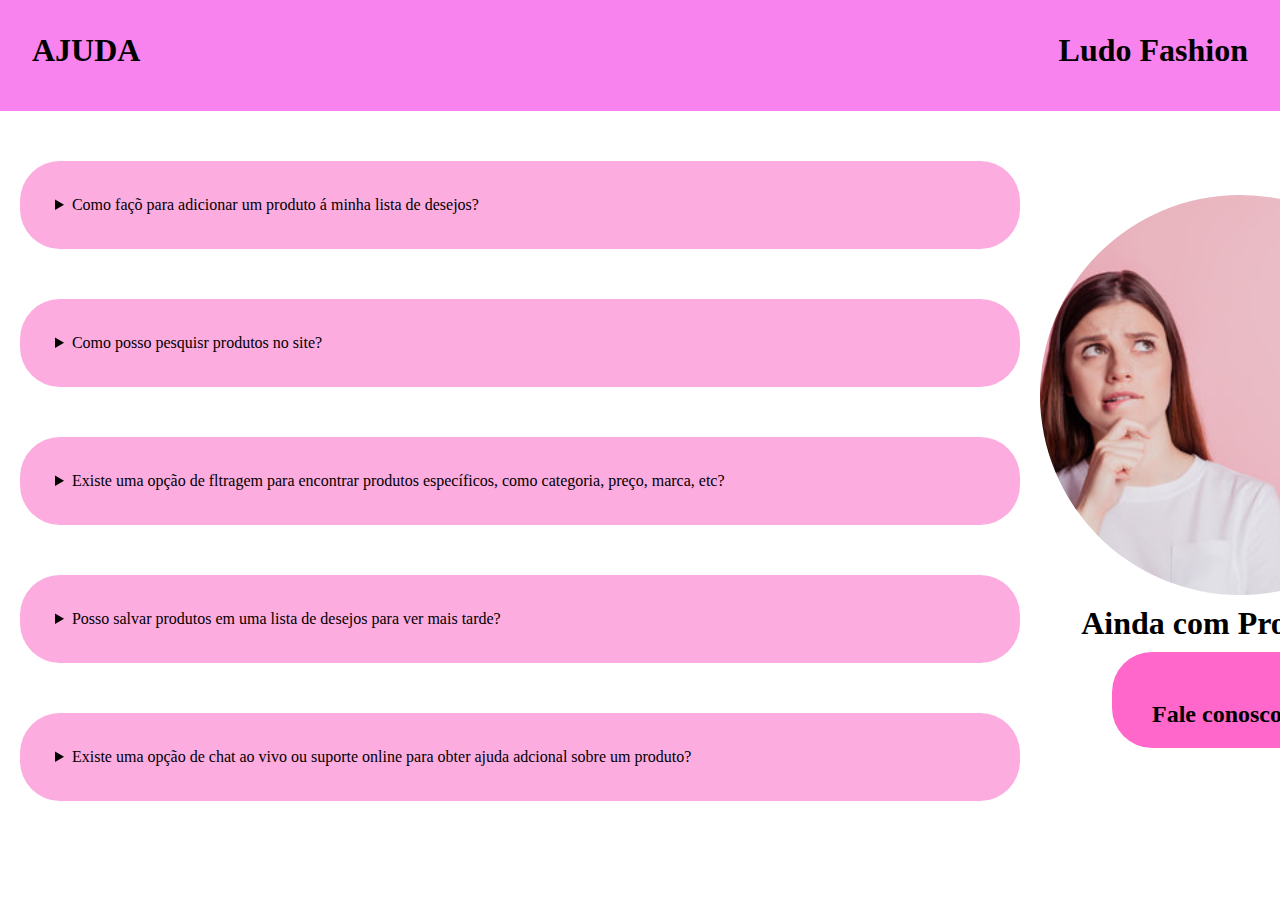
==== ajuda.html @ 5c0b8dd9 "salvei 5" ====
<!DOCTYPE html>
<html lang="pt-BR">

<head>
    <meta charset="UTF-8">
    <meta name="viewport" content="width=device-width, initial-scale=1.0">
    <title>Documentt</title>
    <link rel="stylesheet" href="CSS/ajuda.css">

</head>

<body>
    <header>
        <h1>AJUDA</h1>
        <h1>Ludo Fashion</h1>

    </header>

    <main>
        <div>
            <section class="duvidas">
             <div>
                <details class="bloco-duvidas">
                    <summary>Como façõ para adicionar um produto á minha lista de desejos? </summary>
                    BLA BLA BLA
                </details>
                <details class="bloco-duvidas">
                    <summary>Como posso pesquisr produtos no site?</summary>
                    BLA BLA BLA
                </details>
                <details class="bloco-duvidas">
                    <summary>Existe uma opção de fltragem para encontrar produtos específicos, como categoria, preço, marca,
                        etc?</summary>
                    BLA BLA BLA
                </details>
                <details class="bloco-duvidas">
                    <summary>Posso salvar produtos em uma lista de desejos para ver mais tarde?</summary>
                    BLA BLA BLA
                </details>
                <details class="bloco-duvidas">
                    <summary>Existe uma opção de chat ao vivo ou suporte online para obter ajuda adcional sobre um produto?
                    </summary>
                    BLA BLA BLA BLA
                </details>
             </div>
              <div id="ajustes-img-text">
                <img src="IMGS/mulher penano.jpg" alt="">
                <h1>Ainda com Problemas?</h1>
                <h2>Fale conosco <img src="IMGS/support_agent_24dp_FILL0_wght400_GRAD0_opsz24.png" alt="" width="40px" height="40px"></h2>
              </div>
            </section>
     
    </main>
</body>

</html>
---- CSS/ajuda.css ----
:root {
    --cor-primaria: rgba(248, 129, 238, 0.986);
    --cor-secundaria: rgb(0, 23, 128);
    --cor-terciaria:#FDACE0;
    --branco: white; 
    --preto: black ;


}
*{
    margin: 0;
    padding: 0;
    box-sizing: border-box;
    
}
/* .(id) #(classe) */

header {
    background-color: var(--cor-primaria);  /* parte rosa em cima*/
    display: flex;
    padding: 2rem;
    justify-content: space-between;  

}

.bloco-duvidas{
    background-color: #FDACE0;  /*cor de fundo dos cilindros*/
    border-radius: 40px; /*faz a caixinha avirar um cilindro*/
    padding: 35px;
    margin: 50px 20px;
    width: 1000px; /*largura dos cilindros* diminui a largura*/
}

#ajustes-img-text img {    /* deixar a imagem redonda*/
    max-width: 400px;
    aspect-ratio: 1/1;
    border-radius: 60%;
    object-fit: cover;
    
}

.duvidas {  /*deixou a imagem o h1 e h2 do lado dos textos*/
    display: grid;  
    grid-template-columns:repeat(2,1fr);
}

#ajustes-img-text {   /* centralizar o Ainda com poblemas e fale conosco*/
    margin:;
    display: flex;
    flex-direction: column;
    align-items: center;
    justify-content: center;
    
}

#ajustes-img-text h2 {
    background-color: #ff67ca; /*cilindro menor*/
    padding: 20px 40px;
    border-radius: 40px; /*faz a caixinha virar cilindro*/
    

}

#ajustes-img-text,img,h1,h2 { 
margin-bottom: 10px; 
}
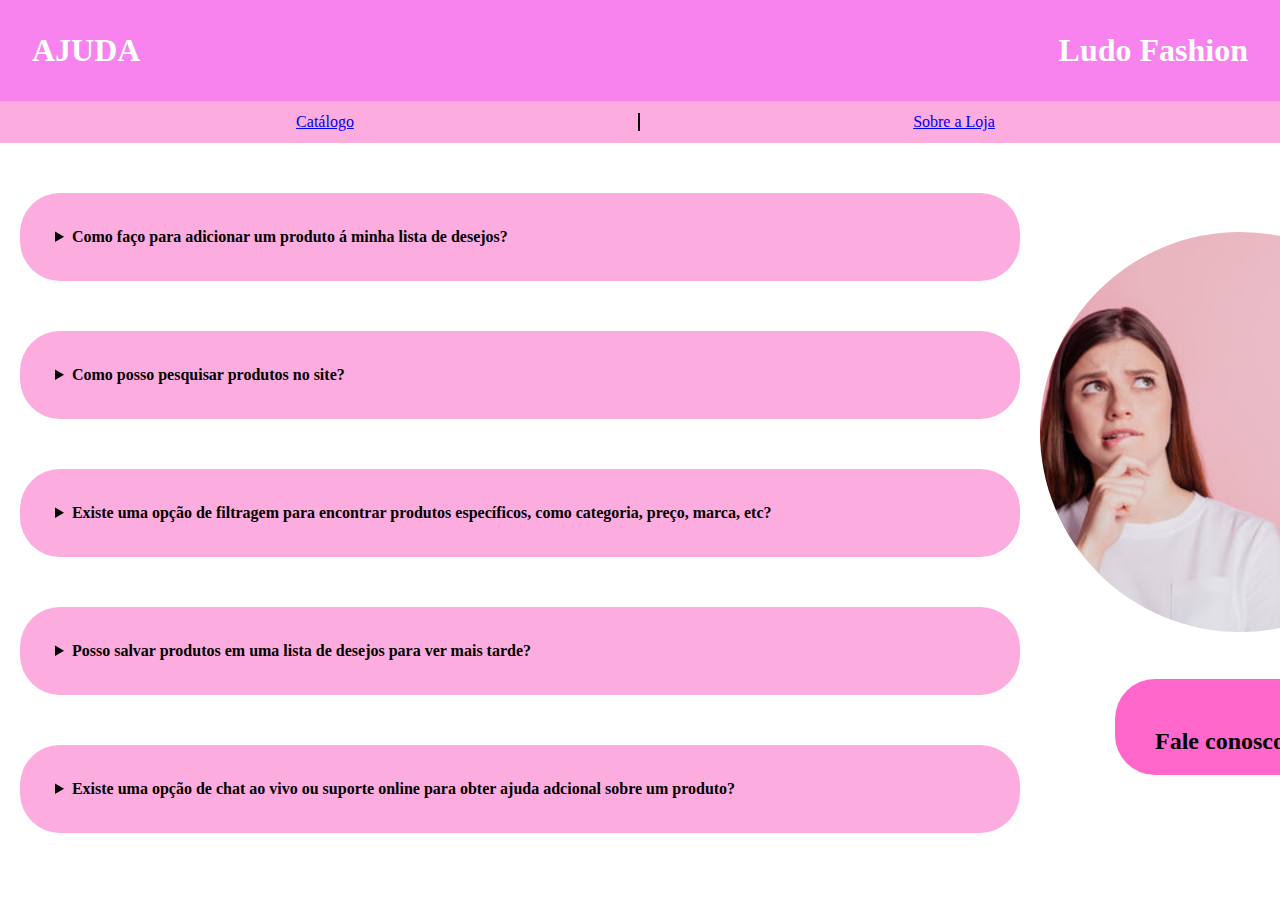
==== commit 54de71f5: "slavei 6" ====
--- a/ajuda.html
+++ b/ajuda.html
@@ -4,49 +4,58 @@
 <head>
     <meta charset="UTF-8">
     <meta name="viewport" content="width=device-width, initial-scale=1.0">
-    <title>Documentt</title>
+    <title>LudoFashion</title>
     <link rel="stylesheet" href="CSS/ajuda.css">
+   
+   
 
 </head>
 
 <body>
     <header>
-        <h1>AJUDA</h1>
-        <h1>Ludo Fashion</h1>
+        <h1 class="ajudar">AJUDA</h1>
+        <h1 >Ludo Fashion</h1>
+        
+        
+    </header>
 
-    </header>
+    <nav> <!--a nav é a barrinha rosa mais clara-->
+        <a href="home">Catálogo</a>
+        <a href="sobrealoja">Sobre a Loja</a>
+        </nav>
 
     <main>
         <div>
             <section class="duvidas">
              <div>
                 <details class="bloco-duvidas">
-                    <summary>Como façõ para adicionar um produto á minha lista de desejos? </summary>
+                    <summary> <strong>Como faço para adicionar um produto á minha lista de desejos?</strong> </summary>
                     BLA BLA BLA
                 </details>
                 <details class="bloco-duvidas">
-                    <summary>Como posso pesquisr produtos no site?</summary>
+                    <summary> <strong> Como posso pesquisar produtos no site? </strong></summary>
                     BLA BLA BLA
                 </details>
                 <details class="bloco-duvidas">
-                    <summary>Existe uma opção de fltragem para encontrar produtos específicos, como categoria, preço, marca,
-                        etc?</summary>
+                    <summary><strong>Existe uma opção de filtragem para encontrar produtos específicos, como categoria, preço, marca,
+                        etc? </strong></summary>
                     BLA BLA BLA
                 </details>
                 <details class="bloco-duvidas">
-                    <summary>Posso salvar produtos em uma lista de desejos para ver mais tarde?</summary>
+                    <summary><strong>Posso salvar produtos em uma lista de desejos para ver mais tarde?</strong></summary>
                     BLA BLA BLA
                 </details>
                 <details class="bloco-duvidas">
-                    <summary>Existe uma opção de chat ao vivo ou suporte online para obter ajuda adcional sobre um produto?
-                    </summary>
+                    <summary><strong>Existe uma opção de chat ao vivo ou suporte online para obter ajuda adcional sobre um produto? </strong></summary>
+                
+                    
                     BLA BLA BLA BLA
                 </details>
              </div>
               <div id="ajustes-img-text">
                 <img src="IMGS/mulher penano.jpg" alt="">
                 <h1>Ainda com Problemas?</h1>
-                <h2>Fale conosco <img src="IMGS/support_agent_24dp_FILL0_wght400_GRAD0_opsz24.png" alt="" width="40px" height="40px"></h2>
+                <h2>Fale conosco<img src="IMGS/support_agent_24dp_FILL0_wght400_GRAD0_opsz24.png" alt="" width="40px" height="40px"></h2>
               </div>
             </section>
      
--- a/CSS/ajuda.css
+++ b/CSS/ajuda.css
@@ -19,7 +19,8 @@
     background-color: var(--cor-primaria);  /* parte rosa em cima*/
     display: flex;
     padding: 2rem;
-    justify-content: space-between;  
+    justify-content: space-between;
+    
 
 }
 
@@ -31,7 +32,7 @@
     width: 1000px; /*largura dos cilindros* diminui a largura*/
 }
 
-#ajustes-img-text img {    /* deixar a imagem redonda*/
+#ajustes-img-text img {    /* deixar a imagem redonda-Max-width,aspect-radio, border-radius e object-fit*/
     max-width: 400px;
     aspect-ratio: 1/1;
     border-radius: 60%;
@@ -51,16 +52,43 @@
     align-items: center;
     justify-content: center;
     
+    
 }
 
 #ajustes-img-text h2 {
     background-color: #ff67ca; /*cilindro menor*/
     padding: 20px 40px;
     border-radius: 40px; /*faz a caixinha virar cilindro*/
-    
+
 
 }
 
 #ajustes-img-text,img,h1,h2 { 
 margin-bottom: 10px; 
-}+
+}
+
+nav {
+    display: grid;
+    grid-template-columns: repeat(2, 1fr);
+    text-align: center;
+    padding: 0.75rem;
+    background-color: var(--cor-terciaria);
+    
+}
+
+nav a:first-child {  /*o tracinho no meio*/
+    border-right: 2px solid var(--preto);
+    align-items: center;
+}
+
+    h1 {
+        color: white;
+        margin: initial;
+    }
+
+   #fone {
+    display: flex;
+   
+  
+   }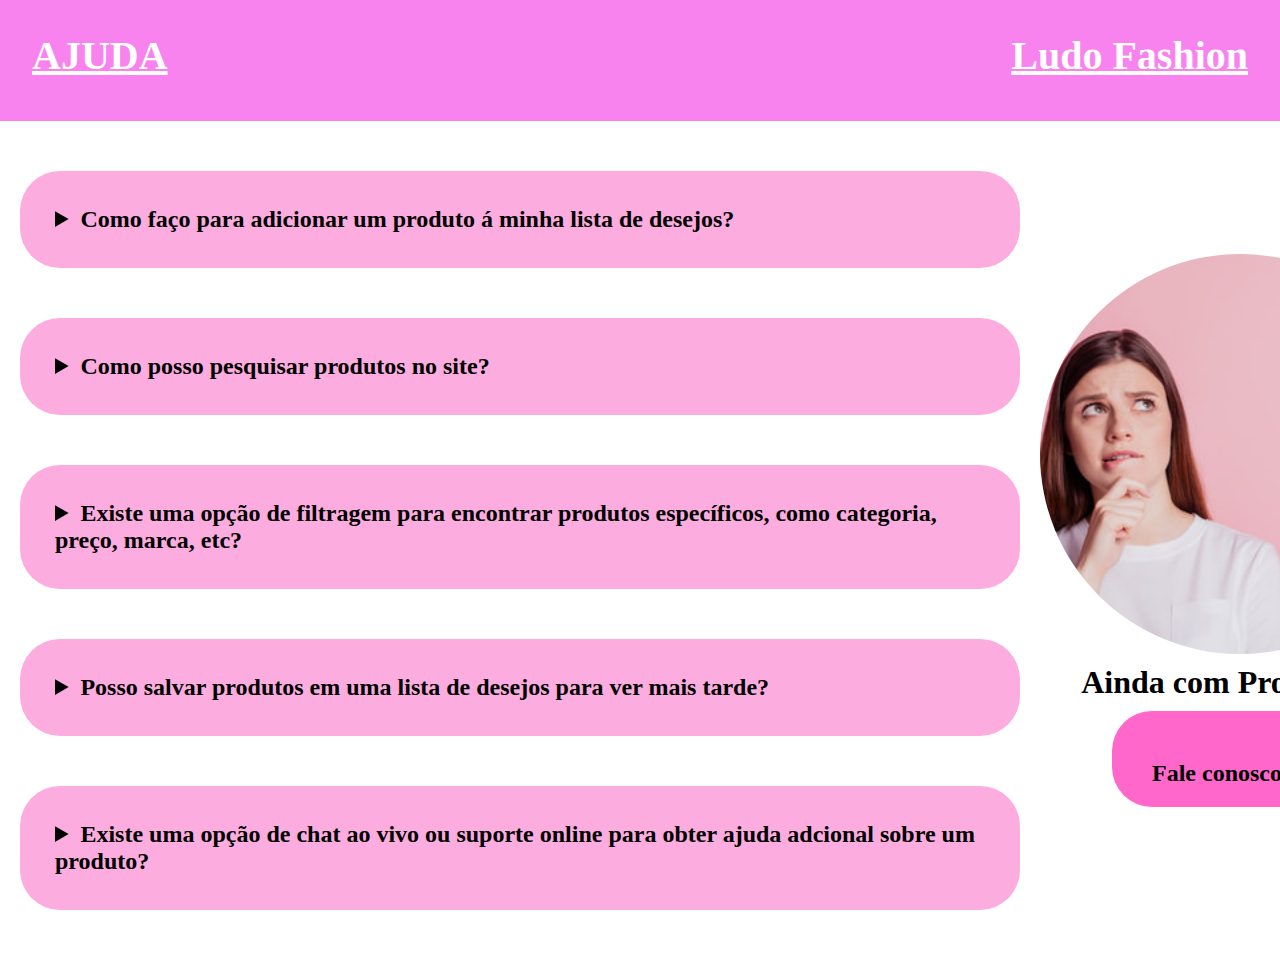
==== commit 7d3be968: "salvo" ====
--- a/ajuda.html
+++ b/ajuda.html
@@ -6,23 +6,15 @@
     <meta name="viewport" content="width=device-width, initial-scale=1.0">
     <title>LudoFashion</title>
     <link rel="stylesheet" href="CSS/ajuda.css">
-   
-   
 
 </head>
 
 <body>
     <header>
-        <h1 class="ajudar">AJUDA</h1>
-        <h1 >Ludo Fashion</h1>
-        
-        
+        <h1 id="ajudar">AJUDA</h1>
+        <h1 id="ludo-fashion">Ludo Fashion</h1>
+
     </header>
-
-    <nav> <!--a nav é a barrinha rosa mais clara-->
-        <a href="home">Catálogo</a>
-        <a href="sobrealoja">Sobre a Loja</a>
-        </nav>
 
     <main>
         <div>
@@ -33,12 +25,12 @@
                     BLA BLA BLA
                 </details>
                 <details class="bloco-duvidas">
-                    <summary> <strong> Como posso pesquisar produtos no site? </strong></summary>
+                    <summary> <strong>Como posso pesquisar produtos no site?</strong></summary>
                     BLA BLA BLA
                 </details>
                 <details class="bloco-duvidas">
-                    <summary><strong>Existe uma opção de filtragem para encontrar produtos específicos, como categoria, preço, marca,
-                        etc? </strong></summary>
+                    <summary> <strong>Existe uma opção de filtragem para encontrar produtos específicos, como categoria, preço, marca, etc?</strong>
+                        </summary>
                     BLA BLA BLA
                 </details>
                 <details class="bloco-duvidas">
@@ -46,16 +38,15 @@
                     BLA BLA BLA
                 </details>
                 <details class="bloco-duvidas">
-                    <summary><strong>Existe uma opção de chat ao vivo ou suporte online para obter ajuda adcional sobre um produto? </strong></summary>
-                
-                    
+                    <summary><strong>Existe uma opção de chat ao vivo ou suporte online para obter ajuda adcional sobre um produto?</strong>
+                    </summary>
                     BLA BLA BLA BLA
                 </details>
              </div>
               <div id="ajustes-img-text">
                 <img src="IMGS/mulher penano.jpg" alt="">
                 <h1>Ainda com Problemas?</h1>
-                <h2>Fale conosco<img src="IMGS/support_agent_24dp_FILL0_wght400_GRAD0_opsz24.png" alt="" width="40px" height="40px"></h2>
+                <h2>Fale conosco <img src="IMGS/support_agent_24dp_FILL0_wght400_GRAD0_opsz24.png" alt="" width="40px" height="40px"></h2>
               </div>
             </section>
      
--- a/CSS/ajuda.css
+++ b/CSS/ajuda.css
@@ -20,19 +20,21 @@
     display: flex;
     padding: 2rem;
     justify-content: space-between;
+    color: white;
+    font-size: 20px;
     
 
 }
 
 .bloco-duvidas{
-    background-color: #FDACE0;  /*cor de fundo dos cilindros*/
+    background-color: var(--cor-terciaria);  /*cor de fundo dos cilindros*/
     border-radius: 40px; /*faz a caixinha avirar um cilindro*/
     padding: 35px;
     margin: 50px 20px;
     width: 1000px; /*largura dos cilindros* diminui a largura*/
 }
 
-#ajustes-img-text img {    /* deixar a imagem redonda-Max-width,aspect-radio, border-radius e object-fit*/
+#ajustes-img-text img {    /* deixar a imagem redonda*/
     max-width: 400px;
     aspect-ratio: 1/1;
     border-radius: 60%;
@@ -52,7 +54,6 @@
     align-items: center;
     justify-content: center;
     
-    
 }
 
 #ajustes-img-text h2 {
@@ -65,30 +66,17 @@
 
 #ajustes-img-text,img,h1,h2 { 
 margin-bottom: 10px; 
-
 }
 
-nav {
-    display: grid;
-    grid-template-columns: repeat(2, 1fr);
-    text-align: center;
-    padding: 0.75rem;
-    background-color: var(--cor-terciaria);
-    
+#ludo-fashion {
+    text-decoration: underline;
 }
 
-nav a:first-child {  /*o tracinho no meio*/
-    border-right: 2px solid var(--preto);
-    align-items: center;
+#ajudar {
+    text-decoration: underline;
 }
 
-    h1 {
-        color: white;
-        margin: initial;
-    }
-
-   #fone {
-    display: flex;
-   
-  
-   }+.bloco-duvidas {
+    font-size: 24px;
+    color: var(--preto);
+}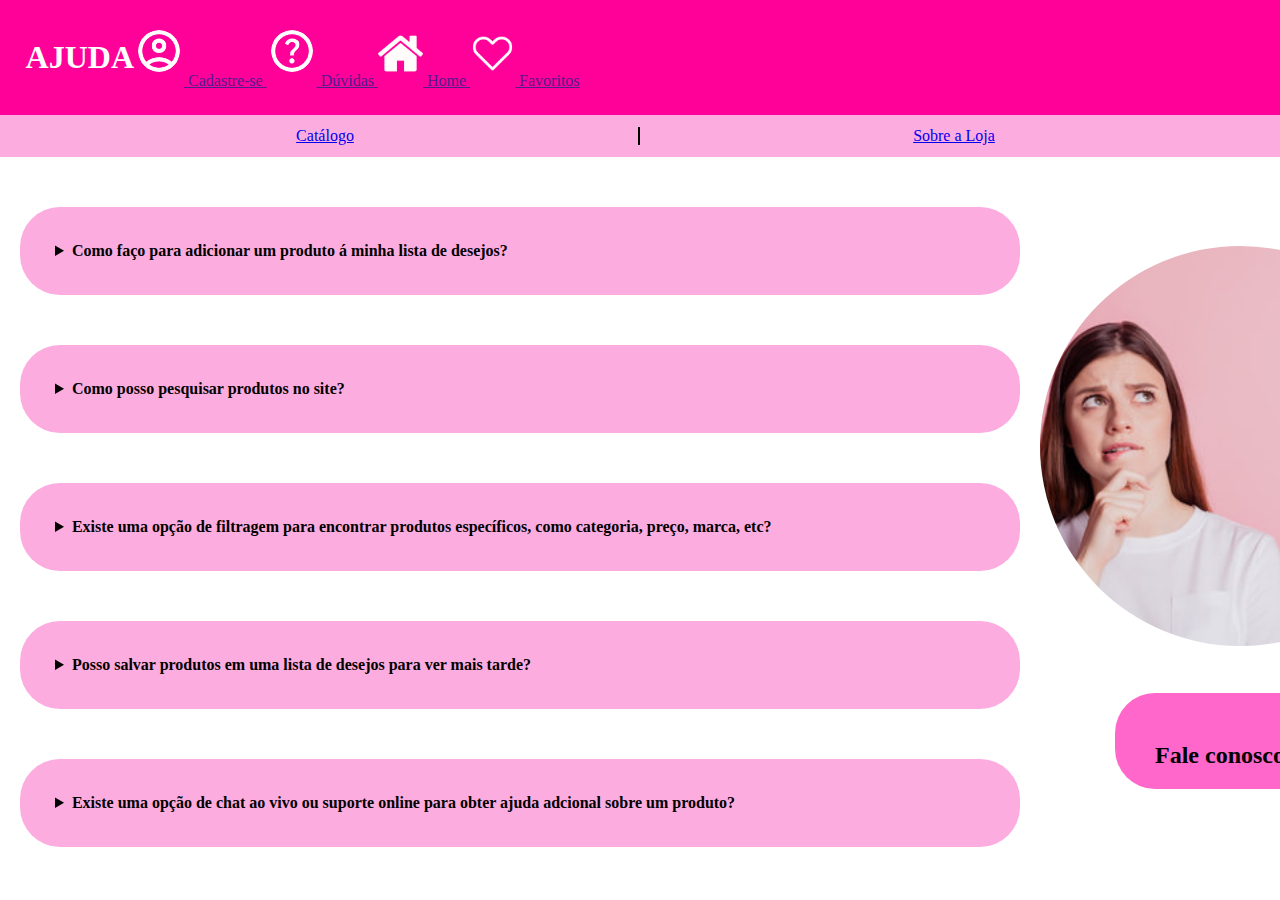
==== commit a524c95b: "acabar em casa" ====
--- a/ajuda.html
+++ b/ajuda.html
@@ -6,15 +6,44 @@
     <meta name="viewport" content="width=device-width, initial-scale=1.0">
     <title>LudoFashion</title>
     <link rel="stylesheet" href="CSS/ajuda.css">
+   
+   
 
 </head>
 
 <body>
     <header>
-        <h1 id="ajudar">AJUDA</h1>
-        <h1 id="ludo-fashion">Ludo Fashion</h1>
+        <h1 class="ajudar">AJUDA</h1>
+        <div id="ajudando">
 
+        
+        <a href="" class="icon-link" id="cadastru">
+            <img src="../IMGS/icone pessoa.png" alt="" width="50px" height="50px">
+            Cadastre-se
+        </a>
+        <a href="" class="icon-link" id="duvido">
+            <img src="../IMGS/help_24dp_FILL0_wght400_GRAD0_opsz24.png" alt="" width="50px" height="50px">
+            Dúvidas
+        </a>
+         <a href="" class="icon-link" id="casa">
+            <img src="../IMGS/casa.png" alt="" width="45px" height="45px">
+            Home
+         </a>
+         <a href="" class="icon-link" id="fav">
+            <img src="../IMGS/favorito.png" alt="" width="45px" height="45px">
+            Favoritos
+         </a>
+
+        </div>
+        
+        
+        
     </header>
+
+    <nav> <!--a nav é a barrinha rosa mais clara-->
+        <a href="home">Catálogo</a>
+        <a href="sobrealoja">Sobre a Loja</a>
+        </nav>
 
     <main>
         <div>
@@ -25,12 +54,12 @@
                     BLA BLA BLA
                 </details>
                 <details class="bloco-duvidas">
-                    <summary> <strong>Como posso pesquisar produtos no site?</strong></summary>
+                    <summary> <strong> Como posso pesquisar produtos no site? </strong></summary>
                     BLA BLA BLA
                 </details>
                 <details class="bloco-duvidas">
-                    <summary> <strong>Existe uma opção de filtragem para encontrar produtos específicos, como categoria, preço, marca, etc?</strong>
-                        </summary>
+                    <summary><strong>Existe uma opção de filtragem para encontrar produtos específicos, como categoria, preço, marca,
+                        etc? </strong></summary>
                     BLA BLA BLA
                 </details>
                 <details class="bloco-duvidas">
@@ -38,15 +67,16 @@
                     BLA BLA BLA
                 </details>
                 <details class="bloco-duvidas">
-                    <summary><strong>Existe uma opção de chat ao vivo ou suporte online para obter ajuda adcional sobre um produto?</strong>
-                    </summary>
+                    <summary><strong>Existe uma opção de chat ao vivo ou suporte online para obter ajuda adcional sobre um produto? </strong></summary>
+                
+                    
                     BLA BLA BLA BLA
                 </details>
              </div>
               <div id="ajustes-img-text">
                 <img src="IMGS/mulher penano.jpg" alt="">
                 <h1>Ainda com Problemas?</h1>
-                <h2>Fale conosco <img src="IMGS/support_agent_24dp_FILL0_wght400_GRAD0_opsz24.png" alt="" width="40px" height="40px"></h2>
+                <h2>Fale conosco<img src="IMGS/support_agent_24dp_FILL0_wght400_GRAD0_opsz24.png" alt="" width="40px" height="40px"></h2>
               </div>
             </section>
      
--- a/CSS/ajuda.css
+++ b/CSS/ajuda.css
@@ -1,5 +1,5 @@
 :root {
-    --cor-primaria: rgba(248, 129, 238, 0.986);
+    --cor-primaria: #FF0099;
     --cor-secundaria: rgb(0, 23, 128);
     --cor-terciaria:#FDACE0;
     --branco: white; 
@@ -18,23 +18,23 @@
 header {
     background-color: var(--cor-primaria);  /* parte rosa em cima*/
     display: flex;
-    padding: 2rem;
-    justify-content: space-between;
-    color: white;
-    font-size: 20px;
+    align-items: center;
+    padding: 2%;
+
+   
     
 
 }
 
 .bloco-duvidas{
-    background-color: var(--cor-terciaria);  /*cor de fundo dos cilindros*/
+    background-color: #FDACE0;  /*cor de fundo dos cilindros*/
     border-radius: 40px; /*faz a caixinha avirar um cilindro*/
     padding: 35px;
     margin: 50px 20px;
     width: 1000px; /*largura dos cilindros* diminui a largura*/
 }
 
-#ajustes-img-text img {    /* deixar a imagem redonda*/
+#ajustes-img-text img {    /* deixar a imagem redonda-Max-width,aspect-radio, border-radius e object-fit*/
     max-width: 400px;
     aspect-ratio: 1/1;
     border-radius: 60%;
@@ -54,6 +54,7 @@
     align-items: center;
     justify-content: center;
     
+    
 }
 
 #ajustes-img-text h2 {
@@ -66,17 +67,32 @@
 
 #ajustes-img-text,img,h1,h2 { 
 margin-bottom: 10px; 
+
 }
 
-#ludo-fashion {
-    text-decoration: underline;
+nav {
+    display: grid;
+    grid-template-columns: repeat(2, 1fr);
+    text-align: center;
+    padding: 0.75rem;
+    background-color: var(--cor-terciaria);
+    
 }
 
-#ajudar {
-    text-decoration: underline;
+nav a:first-child {  /*o tracinho no meio*/
+    border-right: 2px solid var(--preto);
+    align-items: center;
 }
 
-.bloco-duvidas {
-    font-size: 24px;
-    color: var(--preto);
-}+    h1 {
+        color: white;
+        margin: initial;
+    }
+
+   #fone {
+    display: flex;
+   
+  
+   }
+
+   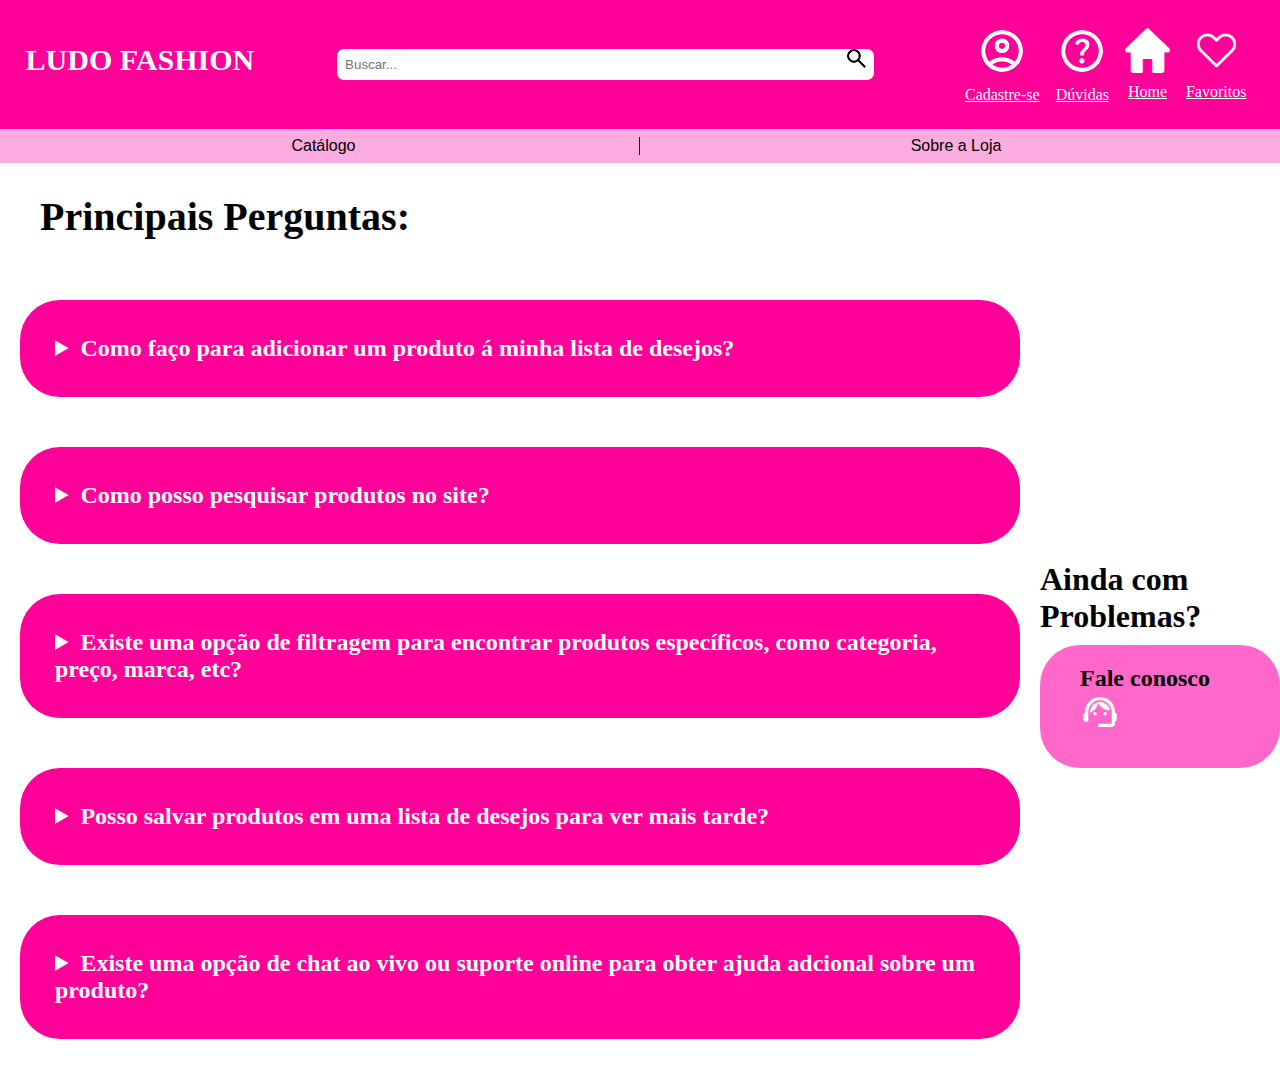
==== commit 03418c69: "acabar la" ====
--- a/ajuda.html
+++ b/ajuda.html
@@ -6,17 +6,20 @@
     <meta name="viewport" content="width=device-width, initial-scale=1.0">
     <title>LudoFashion</title>
     <link rel="stylesheet" href="CSS/ajuda.css">
-   
-   
 
 </head>
 
 <body>
     <header>
-        <h1 class="ajudar">AJUDA</h1>
-        <div id="ajudando">
+        <h1 id="ajudar">LUDO FASHION</h1>
+        <form action="" id="form-buscar">
+            <input type="search" name="buscar" id="buscar" placeholder="Buscar...">
+            <button type="submit" id="btn-buscar"><img src="IMGS/BOTAO DE BUSCAR.png" alt=""
+                    width="25px" height="25px">
+            </button>
 
-        
+        </form>
+        <div id="itens">
         <a href="" class="icon-link" id="cadastru">
             <img src="../IMGS/icone pessoa.png" alt="" width="50px" height="50px">
             Cadastre-se
@@ -37,46 +40,43 @@
         </div>
         
         
-        
     </header>
-
-    <nav> <!--a nav é a barrinha rosa mais clara-->
-        <a href="home">Catálogo</a>
-        <a href="sobrealoja">Sobre a Loja</a>
-        </nav>
-
+    <nav>
+        <a href="">Catálogo</a>
+        <a href="">Sobre a Loja</a>
+    </nav>
     <main>
+        <h2 id="perguntas">Principais Perguntas:</h2>
         <div>
             <section class="duvidas">
              <div>
                 <details class="bloco-duvidas">
-                    <summary> <strong>Como faço para adicionar um produto á minha lista de desejos?</strong> </summary>
+                    <summary id="sumario"> <strong>Como faço para adicionar um produto á minha lista de desejos?</strong> </summary>
                     BLA BLA BLA
                 </details>
                 <details class="bloco-duvidas">
-                    <summary> <strong> Como posso pesquisar produtos no site? </strong></summary>
+                    <summary id="sumario"> <strong>Como posso pesquisar produtos no site?</strong></summary>
                     BLA BLA BLA
                 </details>
                 <details class="bloco-duvidas">
-                    <summary><strong>Existe uma opção de filtragem para encontrar produtos específicos, como categoria, preço, marca,
-                        etc? </strong></summary>
+                    <summary id="sumario"> <strong>Existe uma opção de filtragem para encontrar produtos específicos, como categoria, preço, marca, etc?</strong>
+                        </summary>
                     BLA BLA BLA
                 </details>
                 <details class="bloco-duvidas">
-                    <summary><strong>Posso salvar produtos em uma lista de desejos para ver mais tarde?</strong></summary>
+                    <summary id="sumario"><strong>Posso salvar produtos em uma lista de desejos para ver mais tarde?</strong></summary>
                     BLA BLA BLA
                 </details>
                 <details class="bloco-duvidas">
-                    <summary><strong>Existe uma opção de chat ao vivo ou suporte online para obter ajuda adcional sobre um produto? </strong></summary>
-                
-                    
+                    <summary id="sumario"><strong>Existe uma opção de chat ao vivo ou suporte online para obter ajuda adcional sobre um produto?</strong>
+                    </summary>
                     BLA BLA BLA BLA
                 </details>
              </div>
               <div id="ajustes-img-text">
-                <img src="IMGS/mulher penano.jpg" alt="">
+                <img src="IMGS/cute-girl-lovely-young-lady-wearing-red-lipstick-pink-blouse-looking-up-dreaming.jpg" alt="">
                 <h1>Ainda com Problemas?</h1>
-                <h2>Fale conosco<img src="IMGS/support_agent_24dp_FILL0_wght400_GRAD0_opsz24.png" alt="" width="40px" height="40px"></h2>
+                <h2>Fale conosco <img src="IMGS/support_agent_24dp_FILL0_wght400_GRAD0_opsz24.png" alt="" width="40px" height="40px"></h2>
               </div>
             </section>
      
--- a/CSS/ajuda.css
+++ b/CSS/ajuda.css
@@ -1,9 +1,10 @@
 :root {
-    --cor-primaria: #FF0099;
+    --cor-primaria: rgba(248, 129, 238, 0.986);
     --cor-secundaria: rgb(0, 23, 128);
     --cor-terciaria:#FDACE0;
     --branco: white; 
     --preto: black ;
+    --cor-quatro: #FF0099;
 
 
 }
@@ -16,25 +17,86 @@
 /* .(id) #(classe) */
 
 header {
-    background-color: var(--cor-primaria);  /* parte rosa em cima*/
+    background-color: var(--cor-quatro); /*parte rosa*/
+    padding: 2%;
+    display: flex;
+   align-items: center;
+   justify-content: space-between;
+   
+}
+
+#form-buscar {   /*caixa de busca*/
+    flex-grow: 1;
     display: flex;
     align-items: center;
-    padding: 2%;
-
-   
-    
+    justify-content: center;
+    position: relative; 
 
 }
 
+#buscar {  /*tamanho, posição e grossura da caixa de busca*/
+    flex-grow: 0.75;
+    padding: 0.5rem;
+    border-radius: 7px;
+    border: none;
+    outline: none;
+    width: 40px;
+    
+}
+
+#btn-buscar {
+    background-color: transparent; /*botao da lupa*/
+    border: none;
+    position: absolute;
+    right: 12.5%;
+    cursor: pointer; 
+}
+nav {
+    display: grid; /*a barrinha rosinha*/
+    grid-template-columns: repeat(2, 1fr);
+    text-align: center;
+    background-color: var(--cor-terciaria);
+    padding: 0.5rem;
+    font-family: Verdana, Geneva, Tahoma, sans-serif;
+}
+
+nav a:first-child {  /*o tracinho no meio*/
+    border-right: 1px solid var(--preto);
+    align-items: center;
+}
+
+nav a {
+   color: black;
+   text-decoration: none;
+}
+
+#sumario{
+    color: white;
+}
+
 .bloco-duvidas{
-    background-color: #FDACE0;  /*cor de fundo dos cilindros*/
+    background-color: var(--cor-quatro);  /*cor de fundo dos cilindros*/
     border-radius: 40px; /*faz a caixinha avirar um cilindro*/
     padding: 35px;
     margin: 50px 20px;
     width: 1000px; /*largura dos cilindros* diminui a largura*/
+    
 }
 
-#ajustes-img-text img {    /* deixar a imagem redonda-Max-width,aspect-radio, border-radius e object-fit*/
+#perguntas{
+    font-size: 40px;
+    display: flex;
+    
+    
+    
+
+    padding-top: 30px;
+    margin-left: 40px;
+}
+
+
+
+#ajustes-img-text img {    /* deixar a imagem redonda*/
     max-width: 400px;
     aspect-ratio: 1/1;
     border-radius: 60%;
@@ -54,7 +116,6 @@
     align-items: center;
     justify-content: center;
     
-    
 }
 
 #ajustes-img-text h2 {
@@ -64,35 +125,47 @@
 
 
 }
+.icon-link {  /*configuração dos icones*/
+    display: flex;
+    flex-direction: column;
+    align-items: center;
+    margin: 0 0.5rem;
+}
 
+#itens {
+    display: flex;
+    justify-content: center;
+    align-items: center;
+}
 #ajustes-img-text,img,h1,h2 { 
 margin-bottom: 10px; 
-
 }
 
-nav {
-    display: grid;
-    grid-template-columns: repeat(2, 1fr);
-    text-align: center;
-    padding: 0.75rem;
-    background-color: var(--cor-terciaria);
-    
+#ludo-fashion {
+    text-decoration: underline;
 }
 
-nav a:first-child {  /*o tracinho no meio*/
-    border-right: 2px solid var(--preto);
-    align-items: center;
+#ajudar{
+    font-size: 30px;
+        color: white;
+        text-decoration: none;
 }
 
-    h1 {
-        color: white;
-        margin: initial;
-    }
+.bloco-duvidas {
+    font-size: 24px;
+    color: var(--preto);
+}
+#cadastru{
+    color: var(--branco);
+}
 
-   #fone {
-    display: flex;
-   
-  
-   }
+#fav {
+    color: var(--branco);}
 
-   +#casa {
+    color: var(--branco);
+}
+
+#duvido {
+    color: var(--branco);
+}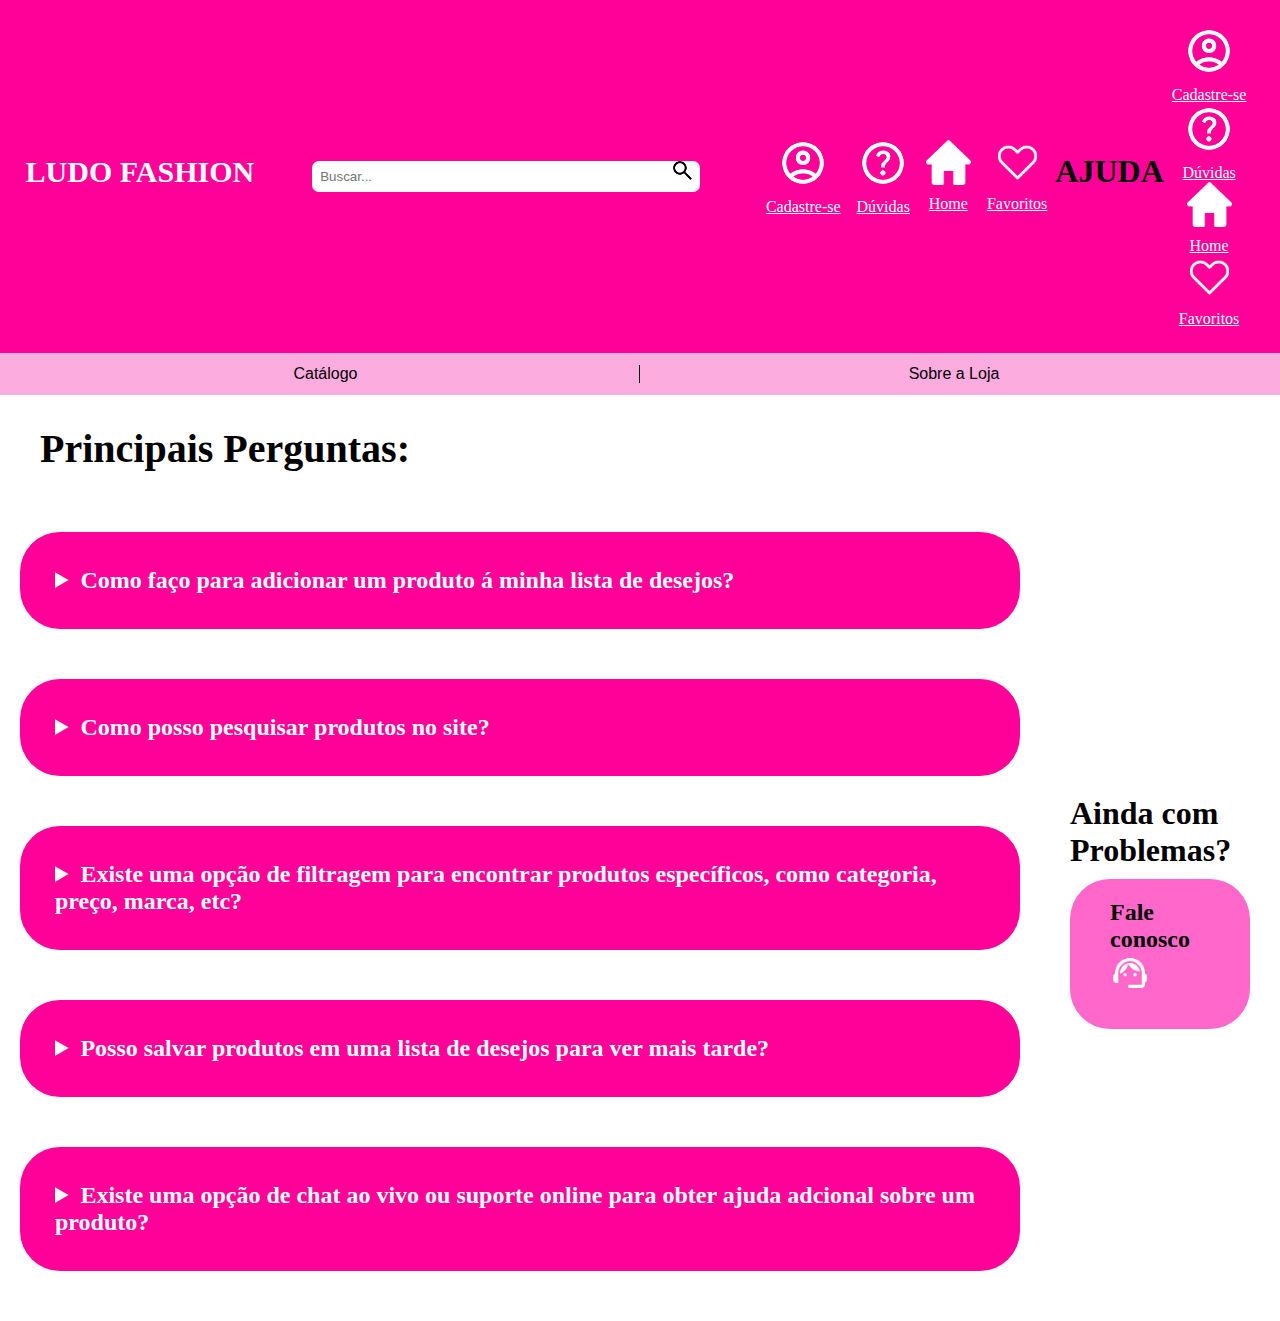
==== commit 1b815664: "t" ====
--- a/ajuda.html
+++ b/ajuda.html
@@ -6,6 +6,8 @@
     <meta name="viewport" content="width=device-width, initial-scale=1.0">
     <title>LudoFashion</title>
     <link rel="stylesheet" href="CSS/ajuda.css">
+   
+   
 
 </head>
 
@@ -38,6 +40,31 @@
          </a>
 
         </div>
+        
+        
+        <h1 class="ajudar">AJUDA</h1>
+        <div id="ajudando">
+
+        
+        <a href="" class="icon-link" id="cadastru">
+            <img src="../IMGS/icone pessoa.png" alt="" width="50px" height="50px">
+            Cadastre-se
+        </a>
+        <a href="" class="icon-link" id="duvido">
+            <img src="../IMGS/help_24dp_FILL0_wght400_GRAD0_opsz24.png" alt="" width="50px" height="50px">
+            Dúvidas
+        </a>
+         <a href="" class="icon-link" id="casa">
+            <img src="../IMGS/casa.png" alt="" width="45px" height="45px">
+            Home
+         </a>
+         <a href="" class="icon-link" id="fav">
+            <img src="../IMGS/favorito.png" alt="" width="45px" height="45px">
+            Favoritos
+         </a>
+
+        </div>
+        
         
         
     </header>
@@ -76,7 +103,7 @@
               <div id="ajustes-img-text">
                 <img src="IMGS/cute-girl-lovely-young-lady-wearing-red-lipstick-pink-blouse-looking-up-dreaming.jpg" alt="">
                 <h1>Ainda com Problemas?</h1>
-                <h2>Fale conosco <img src="IMGS/support_agent_24dp_FILL0_wght400_GRAD0_opsz24.png" alt="" width="40px" height="40px"></h2>
+                <h2>Fale conosco<img src="IMGS/support_agent_24dp_FILL0_wght400_GRAD0_opsz24.png" alt="" width="40px" height="40px"></h2>
               </div>
             </section>
      
--- a/CSS/ajuda.css
+++ b/CSS/ajuda.css
@@ -1,5 +1,5 @@
 :root {
-    --cor-primaria: rgba(248, 129, 238, 0.986);
+    --cor-primaria: #FF0099;
     --cor-secundaria: rgb(0, 23, 128);
     --cor-terciaria:#FDACE0;
     --branco: white; 
@@ -110,11 +110,12 @@
 }
 
 #ajustes-img-text {   /* centralizar o Ainda com poblemas e fale conosco*/
-    margin:;
+    margin:30px;
     display: flex;
     flex-direction: column;
     align-items: center;
     justify-content: center;
+    
     
 }
 
@@ -139,10 +140,16 @@
 }
 #ajustes-img-text,img,h1,h2 { 
 margin-bottom: 10px; 
+
 }
 
-#ludo-fashion {
-    text-decoration: underline;
+nav {
+    display: grid;
+    grid-template-columns: repeat(2, 1fr);
+    text-align: center;
+    padding: 0.75rem;
+    background-color: var(--cor-terciaria);
+    
 }
 
 #ajudar{
@@ -168,4 +175,4 @@
 
 #duvido {
     color: var(--branco);
-}+}
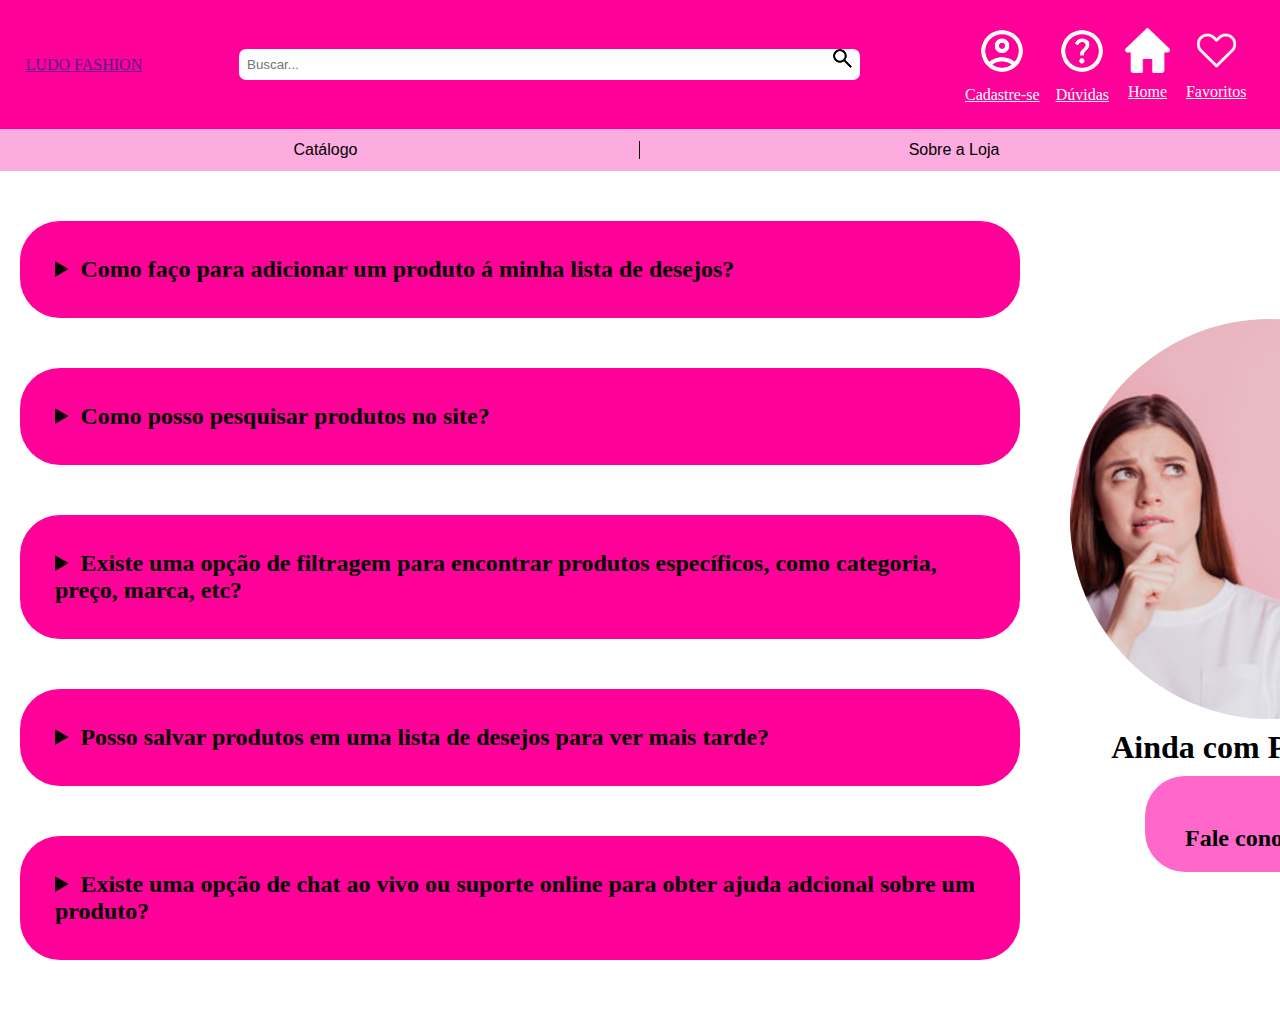
==== commit 636da4a8: "ACABAR" ====
--- a/ajuda.html
+++ b/ajuda.html
@@ -13,7 +13,7 @@
 
 <body>
     <header>
-        <h1 id="ajudar">LUDO FASHION</h1>
+        <a href=""  class="LUDO">LUDO FASHION</a>
         <form action="" id="form-buscar">
             <input type="search" name="buscar" id="buscar" placeholder="Buscar...">
             <button type="submit" id="btn-buscar"><img src="IMGS/BOTAO DE BUSCAR.png" alt=""
@@ -21,7 +21,6 @@
             </button>
 
         </form>
-        <div id="itens">
         <a href="" class="icon-link" id="cadastru">
             <img src="../IMGS/icone pessoa.png" alt="" width="50px" height="50px">
             Cadastre-se
@@ -38,34 +37,6 @@
             <img src="../IMGS/favorito.png" alt="" width="45px" height="45px">
             Favoritos
          </a>
-
-        </div>
-        
-        
-        <h1 class="ajudar">AJUDA</h1>
-        <div id="ajudando">
-
-        
-        <a href="" class="icon-link" id="cadastru">
-            <img src="../IMGS/icone pessoa.png" alt="" width="50px" height="50px">
-            Cadastre-se
-        </a>
-        <a href="" class="icon-link" id="duvido">
-            <img src="../IMGS/help_24dp_FILL0_wght400_GRAD0_opsz24.png" alt="" width="50px" height="50px">
-            Dúvidas
-        </a>
-         <a href="" class="icon-link" id="casa">
-            <img src="../IMGS/casa.png" alt="" width="45px" height="45px">
-            Home
-         </a>
-         <a href="" class="icon-link" id="fav">
-            <img src="../IMGS/favorito.png" alt="" width="45px" height="45px">
-            Favoritos
-         </a>
-
-        </div>
-        
-        
         
     </header>
     <nav>
@@ -73,35 +44,35 @@
         <a href="">Sobre a Loja</a>
     </nav>
     <main>
-        <h2 id="perguntas">Principais Perguntas:</h2>
         <div>
             <section class="duvidas">
              <div>
                 <details class="bloco-duvidas">
-                    <summary id="sumario"> <strong>Como faço para adicionar um produto á minha lista de desejos?</strong> </summary>
+                    <summary> <strong>Como faço para adicionar um produto á minha lista de desejos?</strong> </summary>
                     BLA BLA BLA
                 </details>
                 <details class="bloco-duvidas">
-                    <summary id="sumario"> <strong>Como posso pesquisar produtos no site?</strong></summary>
+                    <summary> <strong> Como posso pesquisar produtos no site? </strong></summary>
                     BLA BLA BLA
                 </details>
                 <details class="bloco-duvidas">
-                    <summary id="sumario"> <strong>Existe uma opção de filtragem para encontrar produtos específicos, como categoria, preço, marca, etc?</strong>
-                        </summary>
+                    <summary><strong>Existe uma opção de filtragem para encontrar produtos específicos, como categoria, preço, marca,
+                        etc? </strong></summary>
                     BLA BLA BLA
                 </details>
                 <details class="bloco-duvidas">
-                    <summary id="sumario"><strong>Posso salvar produtos em uma lista de desejos para ver mais tarde?</strong></summary>
+                    <summary><strong>Posso salvar produtos em uma lista de desejos para ver mais tarde?</strong></summary>
                     BLA BLA BLA
                 </details>
                 <details class="bloco-duvidas">
-                    <summary id="sumario"><strong>Existe uma opção de chat ao vivo ou suporte online para obter ajuda adcional sobre um produto?</strong>
-                    </summary>
+                    <summary><strong>Existe uma opção de chat ao vivo ou suporte online para obter ajuda adcional sobre um produto? </strong></summary>
+                
+                    
                     BLA BLA BLA BLA
                 </details>
              </div>
               <div id="ajustes-img-text">
-                <img src="IMGS/cute-girl-lovely-young-lady-wearing-red-lipstick-pink-blouse-looking-up-dreaming.jpg" alt="">
+                <img src="IMGS/mulher penano.jpg" alt="">
                 <h1>Ainda com Problemas?</h1>
                 <h2>Fale conosco<img src="IMGS/support_agent_24dp_FILL0_wght400_GRAD0_opsz24.png" alt="" width="40px" height="40px"></h2>
               </div>
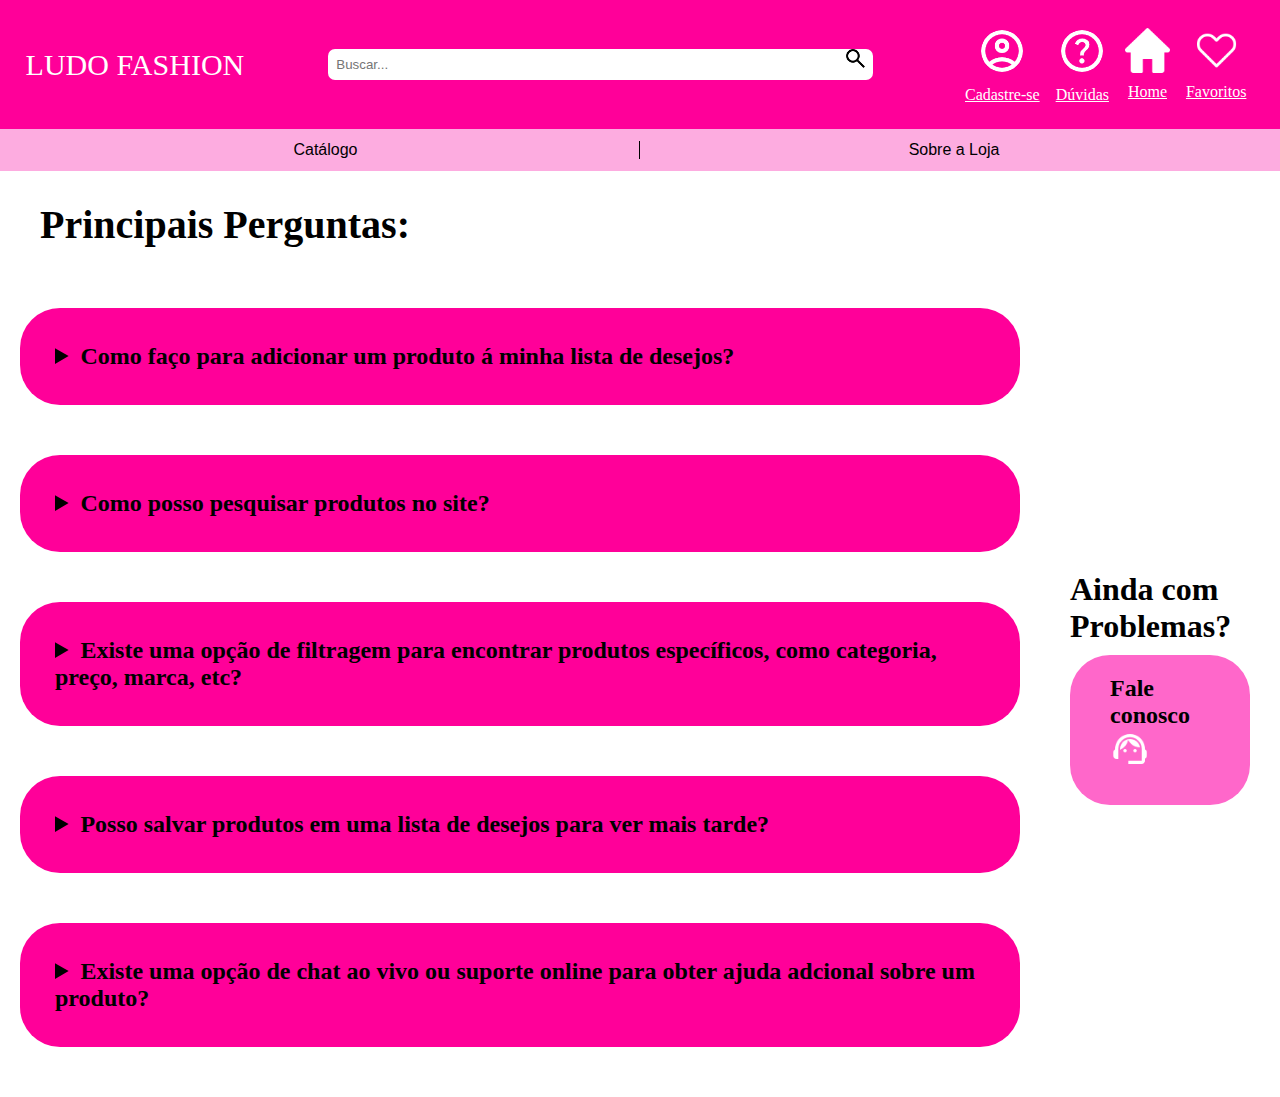
==== commit bb9e7a3f: "TERMINAR" ====
--- a/ajuda.html
+++ b/ajuda.html
@@ -44,35 +44,35 @@
         <a href="">Sobre a Loja</a>
     </nav>
     <main>
+        <h2 id="perguntas">Principais Perguntas:</h2>
         <div>
             <section class="duvidas">
              <div>
                 <details class="bloco-duvidas">
-                    <summary> <strong>Como faço para adicionar um produto á minha lista de desejos?</strong> </summary>
+                    <summary id="sumario"> <strong>Como faço para adicionar um produto á minha lista de desejos?</strong> </summary>
                     BLA BLA BLA
                 </details>
                 <details class="bloco-duvidas">
-                    <summary> <strong> Como posso pesquisar produtos no site? </strong></summary>
+                    <summary id="sumario"> <strong>Como posso pesquisar produtos no site?</strong></summary>
                     BLA BLA BLA
                 </details>
                 <details class="bloco-duvidas">
-                    <summary><strong>Existe uma opção de filtragem para encontrar produtos específicos, como categoria, preço, marca,
-                        etc? </strong></summary>
+                    <summary id="sumario"> <strong>Existe uma opção de filtragem para encontrar produtos específicos, como categoria, preço, marca, etc?</strong>
+                        </summary>
                     BLA BLA BLA
                 </details>
                 <details class="bloco-duvidas">
-                    <summary><strong>Posso salvar produtos em uma lista de desejos para ver mais tarde?</strong></summary>
+                    <summary id="sumario"><strong>Posso salvar produtos em uma lista de desejos para ver mais tarde?</strong></summary>
                     BLA BLA BLA
                 </details>
                 <details class="bloco-duvidas">
-                    <summary><strong>Existe uma opção de chat ao vivo ou suporte online para obter ajuda adcional sobre um produto? </strong></summary>
-                
-                    
+                    <summary id="sumario"><strong>Existe uma opção de chat ao vivo ou suporte online para obter ajuda adcional sobre um produto?</strong>
+                    </summary>
                     BLA BLA BLA BLA
                 </details>
              </div>
               <div id="ajustes-img-text">
-                <img src="IMGS/mulher penano.jpg" alt="">
+                <img src="IMGS/cute-girl-lovely-young-lady-wearing-red-lipstick-pink-blouse-looking-up-dreaming.jpg" alt="">
                 <h1>Ainda com Problemas?</h1>
                 <h2>Fale conosco<img src="IMGS/support_agent_24dp_FILL0_wght400_GRAD0_opsz24.png" alt="" width="40px" height="40px"></h2>
               </div>
--- a/CSS/ajuda.css
+++ b/CSS/ajuda.css
@@ -1,10 +1,10 @@
 :root {
-    --cor-primaria: #FF0099;
+    --cor-primaria: rgba(248, 129, 238, 0.986);
     --cor-secundaria: rgb(0, 23, 128);
     --cor-terciaria:#FDACE0;
     --branco: white; 
     --preto: black ;
-    --cor-quatro: #FF0099;
+    --cor-quatro : #FF0099;
 
 
 }
@@ -14,14 +14,12 @@
     box-sizing: border-box;
     
 }
-/* .(id) #(classe) */
 
 header {
     background-color: var(--cor-quatro); /*parte rosa*/
     padding: 2%;
     display: flex;
    align-items: center;
-   justify-content: space-between;
    
 }
 
@@ -51,13 +49,24 @@
     right: 12.5%;
     cursor: pointer; 
 }
+
+.icon-link {  /*configuração dos icones*/
+    display:flex;
+    flex-direction: column;
+    align-items: center;
+    margin: 0 0.5rem;
+}
+
 nav {
     display: grid; /*a barrinha rosinha*/
     grid-template-columns: repeat(2, 1fr);
     text-align: center;
     background-color: var(--cor-terciaria);
     padding: 0.5rem;
-    font-family: Verdana, Geneva, Tahoma, sans-serif;
+ font-family: Verdana, Geneva, Tahoma, sans-serif;
+
+ 
+    
 }
 
 nav a:first-child {  /*o tracinho no meio*/
@@ -66,13 +75,9 @@
 }
 
 nav a {
-   color: black;
-   text-decoration: none;
-}
-
-#sumario{
-    color: white;
-}
+    color: black;
+    text-decoration: none;
+    }
 
 .bloco-duvidas{
     background-color: var(--cor-quatro);  /*cor de fundo dos cilindros*/
@@ -166,8 +171,20 @@
     color: var(--branco);
 }
 
-#fav {
-    color: var(--branco);}
+   #fone {
+    display: flex;
+   
+  
+   }
+   .LUDO {
+    font-size: 30px;
+    color: white;
+    text-decoration: none;
+}
+
+header a {
+    color: white;
+}
 
 #casa {
     color: var(--branco);
